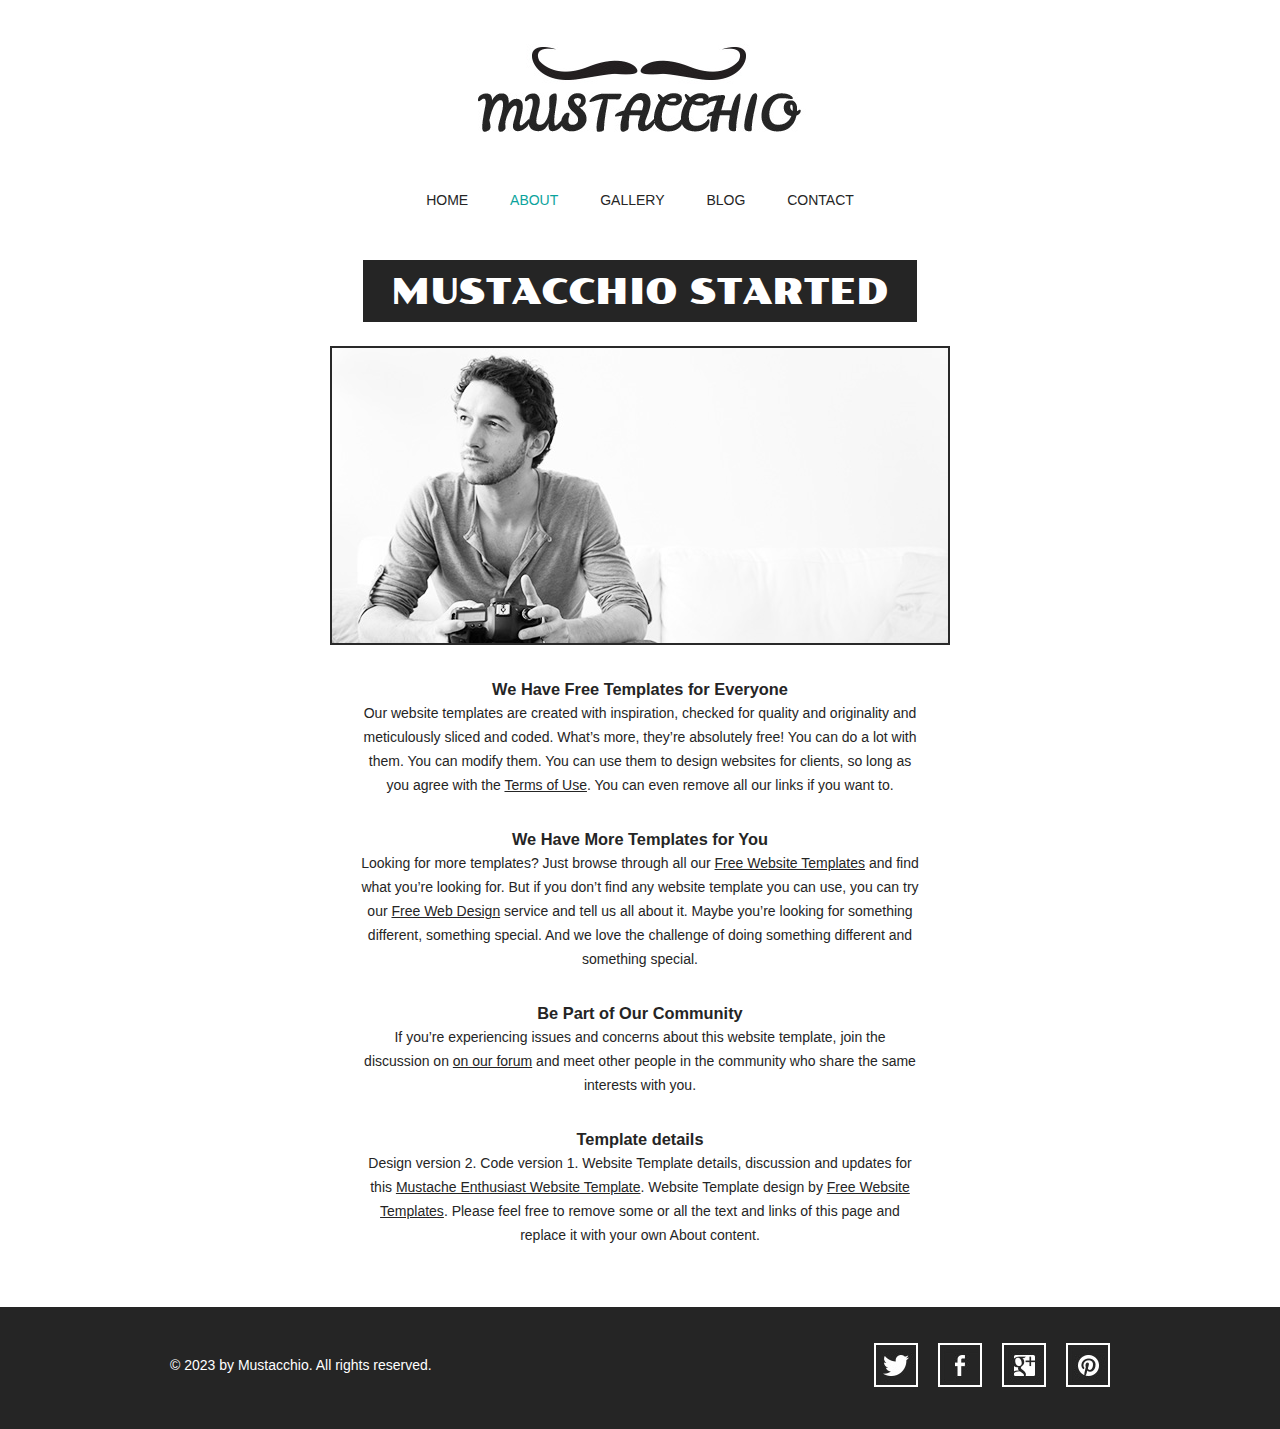
==== about.html @ 91032f8d "First Website" ====
<!doctype html>
<!-- Website Template by freewebsitetemplates.com -->
<html>
<head>
	<meta charset="UTF-8">
	<meta name="viewport" content="width=device-width, initial-scale=1.0">
	<title>About - Mustache Enthusiast</title>
	<link rel="stylesheet" type="text/css" href="css/style.css">
	<link rel="stylesheet" type="text/css" href="css/mobile.css" media="screen and (max-width : 568px)">
	<script type="text/javascript" src="js/mobile.js"></script>
</head>
<body>
	<div id="header">
		<a href="index.html" class="logo">
			<img src="images/logo.jpg" alt="">
		</a>
		<ul id="navigation">
			<li>
				<a href="index.html">home</a>
			</li>
			<li class="selected">
				<a href="about.html">about</a>
			</li>
			<li>
				<a href="gallery.html">gallery</a>
			</li>
			<li>
				<a href="blog.html">blog</a>
			</li>
			<li>
				<a href="contact.html">contact</a>
			</li>
		</ul>
	</div>
	<div id="body">
		<h1><span>mustacchio started</span></h1>
		<div>
			<img src="images/photographer.jpg" alt="">
			<div class="article">
				<h3>We Have Free Templates for Everyone</h3>
				<p>
					Our website templates are created with inspiration, checked for quality and originality and meticulously sliced and coded. What’s more, they’re absolutely free! You can do a lot with them. You can modify them. You can use them to design websites for clients, so long as you agree with the <a href="http://www.freewebsitetemplates.com/about/terms/">Terms of Use</a>. You can even remove all our links if you want to.
				</p>
				<h3>We Have More Templates for You</h3>
				<p>
					Looking for more templates? Just browse through all our <a href="http://www.freewebsitetemplates.com/">Free Website Templates</a> and find what you’re looking for. But if you don’t find any website template you can use, you can try our <a href="http://www.freewebsitetemplates.com/freewebdesign/">Free Web Design</a> service and tell us all about it. Maybe you’re looking for something different, something special. And we love the challenge of doing something different and something special.
				</p>
				<h3>Be Part of Our Community</h3>
				<p>
					If you’re experiencing issues and concerns about this website template, join the discussion on <a href="http://www.freewebsitetemplates.com/forums/">on our forum</a> and meet other people in the community who share the same interests with you.
				</p>
				<h3>Template details</h3>
				<p>
					Design version 2. Code version 1. Website Template details, discussion and updates for this <a href="http://www.freewebsitetemplates.com/discuss/mustacheenthusiast/">Mustache Enthusiast Website Template</a>. Website Template design by <a href="http://www.freewebsitetemplates.com/">Free Website Templates</a>. Please feel free to remove some or all the text and links of this page and replace it with your own About content.
				</p>
			</div>
		</div>
	</div>
	<div id="footer">
		<div>
			<p>&copy; 2023 by Mustacchio. All rights reserved.</p>
			<ul>
				<li>
					<a href="http://freewebsitetemplates.com/go/twitter/" id="twitter">twitter</a>
				</li>
				<li>
					<a href="http://freewebsitetemplates.com/go/facebook/" id="facebook">facebook</a>
				</li>
				<li>
					<a href="http://freewebsitetemplates.com/go/googleplus/" id="googleplus">googleplus</a>
				</li>
				<li>
					<a href="http://pinterest.com/fwtemplates/" id="pinterest">pinterest</a>
				</li>
			</ul>
		</div>
	</div>
</body>
</html>
---- css/style.css ----
/* Website Template by freewebsitetemplates.com */
@font-face {
	font-family: 'poller_oneregular';
	src: url('../fonts/pollerone/pollerone-webfont.eot');
	src: url('../fonts/pollerone/pollerone-webfont.eot?#iefix') format('embedded-opentype'),
		 url('../fonts/pollerone/pollerone-webfont.woff') format('woff'),
		 url('../fonts/pollerone/pollerone-webfont.ttf') format('truetype'),
		 url('../fonts/pollerone/pollerone-webfont.svg#poller_oneregular') format('svg');
}
@font-face {
	font-family: 'leckerli_oneregular';
	src: url('../fonts/leckerlione/leckerlione-regular-webfont.eot');
	src: url('../fonts/leckerlione/leckerlione-regular-webfont.eot?#iefix') format('embedded-opentype'),
		 url('../fonts/leckerlione/leckerlione-regular-webfont.woff') format('woff'),
		 url('../fonts/leckerlione/leckerlione-regular-webfont.ttf') format('truetype'),
		 url('../fonts/leckerlione/leckerlione-regular-webfont.svg#leckerli_oneregular') format('svg');
}

body {
	background: #fff;
	font-family: Arial, Helvetica, sans-serif;
	font-size: 14px;
	font-weight: normal;
	line-height: 1;
	margin: 0;
	min-width: 960px;
	padding: 0;
}
p {
	color: #252525;
	line-height: 24px;
	margin: 0;
	padding: 0;
}
p a {
	color: #252525;
	text-decoration: underline;
}
p a:hover {
	color: #898989;
}
#header {
	margin: 0 auto;
	padding: 44px 0 50px;
	text-align: center;
	width: 960px;
}
#header a.logo {
	display: block;
	margin: 0 auto;
	padding: 0;
	width: 340px;
}
#header a.logo img {
	border: 0;
	display: block;
	margin: 0;
	padding: 0;
}
#header ul {
	margin: 0;
	padding: 56px 0 0;
}
#header ul li {
	display: inline;
	list-style: none;
	margin: 0;
	padding: 0 19px;
}
#header ul li a {
	color: #252525;
	display: inline-block;
	font-family: "Arial Black", Gadget, sans-serif;
	font-size: 14px;
	font-weight: normal;
	margin: 0;
	padding: 0 0 3px;
	text-decoration: none;
	text-transform: uppercase;
}
#header ul li a:hover, #header ul li.selected a {
	color: #0ba39c;
}
#body {
	margin: 0;
	padding: 0 0 30px;
	text-align: center;
}
#body h1 {
	color: #fff;
	display: inline;
	font-family: poller_oneregular;
	font-size: 35px;
	font-weight: normal;
	margin: 0;
	padding: 0;
	text-transform: uppercase;
}
#body h1 span {
	background: #252525;
	display: inline-block;
	padding: 15px 28px 12px;
}
#body > div {
	margin: 0 auto;
	padding: 0;
	width: 960px;
}
#body > div img {
	border: 2px solid #292929;
	margin: 24px 0 0;
	padding: 0;
}
#body > div .article {
	margin: 0 auto;
	padding: 30px 30px 0;
	width: 560px;
}
#body > div .article h2 {
	font-family: "Arial Black", Gadget, sans-serif;
	font-size: 25px;
	font-weight: normal;
	margin: 0 0 30px;
}
#body > div .article h3 {
	color: #252525;
	line-height: 24px;
	margin: 0;
	padding: 0;
}
#body > div .article h4 {
	background: #252525;
	color: #fff;
	display: inline-block;
	font-family: "Arial Black", Gadget, sans-serif;
	font-size: 25px;
	font-weight: normal;
	margin: 0 0 30px;
	padding: 8px 27px 10px;
}
#body > div .article p {
	margin: 0 0 30px;
}
#body div ul {
	margin: 0;
	padding: 24px 10px 0;
	width: 940px;
}
#body div ul li {
	border: 2px solid #1a1a1a;
	display: block;
	list-style: none;
	margin: 0 0 13px;
	overflow: hidden;
	padding: 0;
}
#body div ul li .figure {
	border-right: 2px solid #1a1a1a;
	float: left;
	margin: 0;
	padding: 0;
	width: 376px;
}
#body div ul li img {
	border: 0;
	display: block;
	margin: 0;
	padding: 0;
	opacity: 0.8;
	transition: 0.5s ease-in-out;
}
#body div ul li .figure:hover img {
	opacity: 1;
}
#body div ul li div {
	float: left;
	margin: 0;
	padding: 63px 0 20px;
	width: 558px;
}
#body div ul li div h3 {
	color: #252525;
	font-family: "Arial Black", Gadget, sans-serif;
	font-size: 25px;
	font-weight: normal;
	margin: 0;
	padding: 0;
	text-transform: uppercase;
}
#body div ul li div p {
	padding: 30px 30px 18px;
}
#body div ul li div a.more {
	background: #000;
	color: #fff;
	display: inline-block;
	font-family: "Arial Black", Gadget, sans-serif;
	font-size: 18px;
	font-weight: normal;
	margin: 0;
	padding: 8px 28px;
	text-decoration: none;
	text-transform: uppercase;
}
#body div ul li div a.more:hover {
	color: #252525;
	background: #fff;
	border: 2px solid #252525;
}
#body #featured {
	margin: 0 0 13px;
	padding: 0;
	position: relative;
	width: 100%;
}
#body #featured img {
	border: 0;
	display: block;
	margin: 0;
	padding: 0;
	width: 100%;
}
#body #featured div {
	left: 50%;
	margin-left: -480px;
	margin-top: -171px;
	padding: 0 0 0 470px;
	position: absolute;
	top: 50%;
	text-align: left;
	width: 490px;
}
#body #featured div h2 {
	background: #fff;
	color: #000;
	display: inline-block;
	font-family: poller_oneregular;
	font-size: 20px;
	font-weight: normal;
	margin: 0 0 18px;
	padding: 23px 27px 20px;
	text-transform: uppercase;
}
#body #featured div span {
	background: #252525;
	color: #fff;
	display: inline-block;
	font-size: 20px;
	margin: 7px 0;
	padding: 12px 27px;
}
#body #featured div a {
	background: #0ba39c;
	color: #fff;
	display: inline-block;
	font-size: 16px;
	margin: 15px 0 0;
	padding: 26px 27px 22px;
	text-align: center;
	text-decoration: none;
	text-transform: uppercase;
}
#body #featured div a:hover {
	background: #1fc3bc;
}
#body > ul {
	margin: 0 auto;
	overflow: hidden;
	padding: 24px 0 0;
	width: 960px;
}
#body > ul li {
	display: block;
	float: left;
	margin: 0 10px 20px;
	padding: 0;
	width: 300px;
}
#body > ul li a {
	color: #000;
	display: block;
	font-family: poller_oneregular;
	font-size: 20px;
	font-weight: normal;
	margin: 0;
	padding: 0;
	text-align: center;
	text-decoration: none;
	text-transform: uppercase;
}
#body > ul li a img {
	border: 2px solid #1a1a1a;
	display: block;
	margin: 0;
	padding: 0;
	opacity: .8;
	transition: 0.5s ease-in-out;
}
#body > ul li a:hover img {
	opacity: 1;
}
#body > ul li a span {
	display: block;
	margin: 0;
	padding: 33px 0 0;
}
#body form {
	margin: 0 auto;
	padding: 24px 0 0;
	width: 620px;
}
#body form input, #body form textarea {
	border: 2px solid #252525;
	color: #252525;
	font-family: Arial, Helvetica, sans-serif;
	font-size: 15px;
	font-weight: normal;
	margin: 0 0 37px;
	padding: 20px 10px;
	text-align: center;
	text-transform: uppercase;
	width: 596px;
}
#body form textarea {
	height: 175px;
	overflow: auto;
	resize: none;
}
#body form #send {
	background: #252525;
	color: #fff;
	font-family: "Arial Black", Gadget, sans-serif;
	font-size: 15px;
	font-weight: normal;
	display: inline-block;
	padding: 20px 28px;
	width: auto;
}
#body form #send:hover {
	background: #fff;
	color: #252525;
	cursor: pointer;
}
#footer {
	background: #252525;
	margin: 0;
	padding: 36px 0 42px;
}
#footer div {
	margin: 0 auto;
	overflow: hidden;
	padding: 0;
	width: 960px;
}
#footer div p {
	color: #fff;
	float: left;
	line-height: 44px;
	margin: 0 0 0 10px;
	padding: 0;
}
#footer div ul {
	display: block;
	float: right;
	margin: 0;
	overflow: hidden;
	padding: 0;
	width: 256px;
}
#footer div ul li {
	display: block;
	float: left;
	list-style: none;
	margin: 0 10px;
	padding: 0;
	width: 44px;
}
#footer div ul li a {
	background: url(../images/icons.jpg) no-repeat 0 0;
	display: block;
	height: 44px;
	margin: 0;
	padding: 0;
	text-indent: -99999px;
	width: 44px;
}
#footer div ul li #twitter {
	background-position: 0 0;
}
#footer div ul li #twitter:hover {
	background-position: -44px 0;
}
#footer div ul li #facebook {
	background-position: 0 -44px;
}
#footer div ul li #facebook:hover {
	background-position: -44px -44px;
}
#footer div ul li #googleplus {
	background-position: 0 -88px;
}
#footer div ul li #googleplus:hover {
	background-position: -44px -88px;
}
#footer div ul li #pinterest {
	background-position: 0 -132px;
}
#footer div ul li #pinterest:hover {
	background-position: -44px -132px;
}
---- css/mobile.css ----
/* Website Template by freewebsitetemplates.com */
body {
	min-width: 0;
}
#header {
	padding: 20px 0;
	position: relative;
	width: 100%;
}
#header a.logo {
	width: 80%;
}
#header a.logo img {
	width: 100%;
}
#mobile-navigation {
	background: url(../images/mobile-menu.png) no-repeat 0 0;
	display: block;
	height: 50px;
	margin: 30px auto 0;
	padding: 0;
	width: 50px;
}
#header ul {
	border: 1px solid #fff;
	display: none;
	left: 50%;
	margin-left: -45%;
	padding: 0;
	position: absolute;
	width: 90%;
	z-index: 1001;
}
#header ul li {
	border-top: 1px solid #fff;
	display: block;
	margin: 0;
	padding: 0;
	position: relative;
}
#header > ul > li:first-child {
	border: 0;
}
#header ul li a {
	background: rgba(11, 163, 156, 0.9);
	color: #fff;
	display: block;
	font-family: Arial, Helvetica, sans-serif;
	font-size: 16px;
	font-weight: normal;
	height: 49px;
	line-height: 49px;
	padding: 0 15px;
	text-align: left;
}
#header ul li a:hover, #header ul li.selected a {
	background: rgba(0, 0, 0, 0.9);
	color: #fff;
}
#header ul ul {
	display: none;
	border: 0;
	height: auto;
	left: 0;
	margin: 0;
	position: relative;
	width: 100%;
}
#header ul ul li a {
	text-indent: 15px;
}
#header ul li span {
	background: rgba(11, 163, 156, 0.9) url(../images/mobile-expand.png) no-repeat 0 0;
	border-left: 1px solid #fff;
	display: block;
	height: 49px;
	position: absolute;
	right: 0;
	top: 0;
	width: 50px;
}
#body {
	width: 100%;
}
#body h1 {
	display: block;
	font-size: 20px;
	margin: 0 auto;
	width: 90%;
}
#body h1 span {
	display: block;
	padding: 3%;
	width: 94%;
}
#body > div {
	padding: 0 5%;
	width: 90%;
}
#body > div img {
	margin: 24px 0 30px;
	width: 98%
}
#body > div .article {
	padding: 0;
	width: 100%;
}
#body > div .article h2, #body > div .article h4 {
	font-size: 18px;
	font-weight: bold;
}
#body #featured {
	overflow: hidden;
	margin: 0 0 20px
}
#body #featured img {
	min-width: 960px;
}
#body #featured div {
	left: 0;
	margin: 0;
	padding: 0 2%;
	position: absolute;
	top: 0;
	text-align: left;
	width: 96%;
}
#body #featured div h2 {
	font-size: 14px;
	font-weight: normal;
	margin: 50px 0 10px;
	padding: 8px 5px;
}
#body #featured div span {
	display: block;
	font-size: 14px;
	margin: 10px 0;
	padding: 10px;
}
#body #featured div a {
	font-size: 14px;
	margin: 5px 0 0;
	padding: 10px;
}
#body > ul {
	overflow: visible;
	padding: 0 5%;
	width: 90%;
}
#body ul.gallery {
	padding: 5% 0;
	overflow: hidden;
	width: 100%;
}
#body > ul li {
	float: none;
	margin: 0;
	width: 100%;
}
#body ul.gallery li {
	float: left;
	margin: 0 0 5% 5%;
	width: 42%;
}
#body > ul li a img {
	width: 98%;
}
#body > ul li a span {
	padding: 15px 0;
}
#body div ul {
	margin: 0;
	padding: 20px 0 0;
	width: 100%;
}
#body div ul li {
	overflow: visible;
	padding: 0 0 20px;
	width: 99%;
}
#body div ul li .figure {
	border: 0;
	display: block;
	float: none;
	margin: 0 0 20px;
	width: 100%;
}
#body div ul li .figure img {
	width: 100%;
}
#body div ul li div {
	float: none;
	padding: 0;
	width: 100%;
}
#body div ul li div a.more:hover {
	height: 14px;
	line-height: 14px;
}
#body form {
	width: 100%;
}
#body form input, #body form textarea {
	margin: 0 0 20px;
	padding: 10px;
	width: 84%;
}
#body form #send {
	padding: 10px;
}
#footer {
	padding: 10px 0 25px;
}
#footer div {
	overflow: visible;
	width: 100%;
}
#footer div p {
	float: none;
	margin: 0;
	text-align: center;
}
#footer div ul {
	float: none;
	margin: 0 auto;
	width: 256px;
}
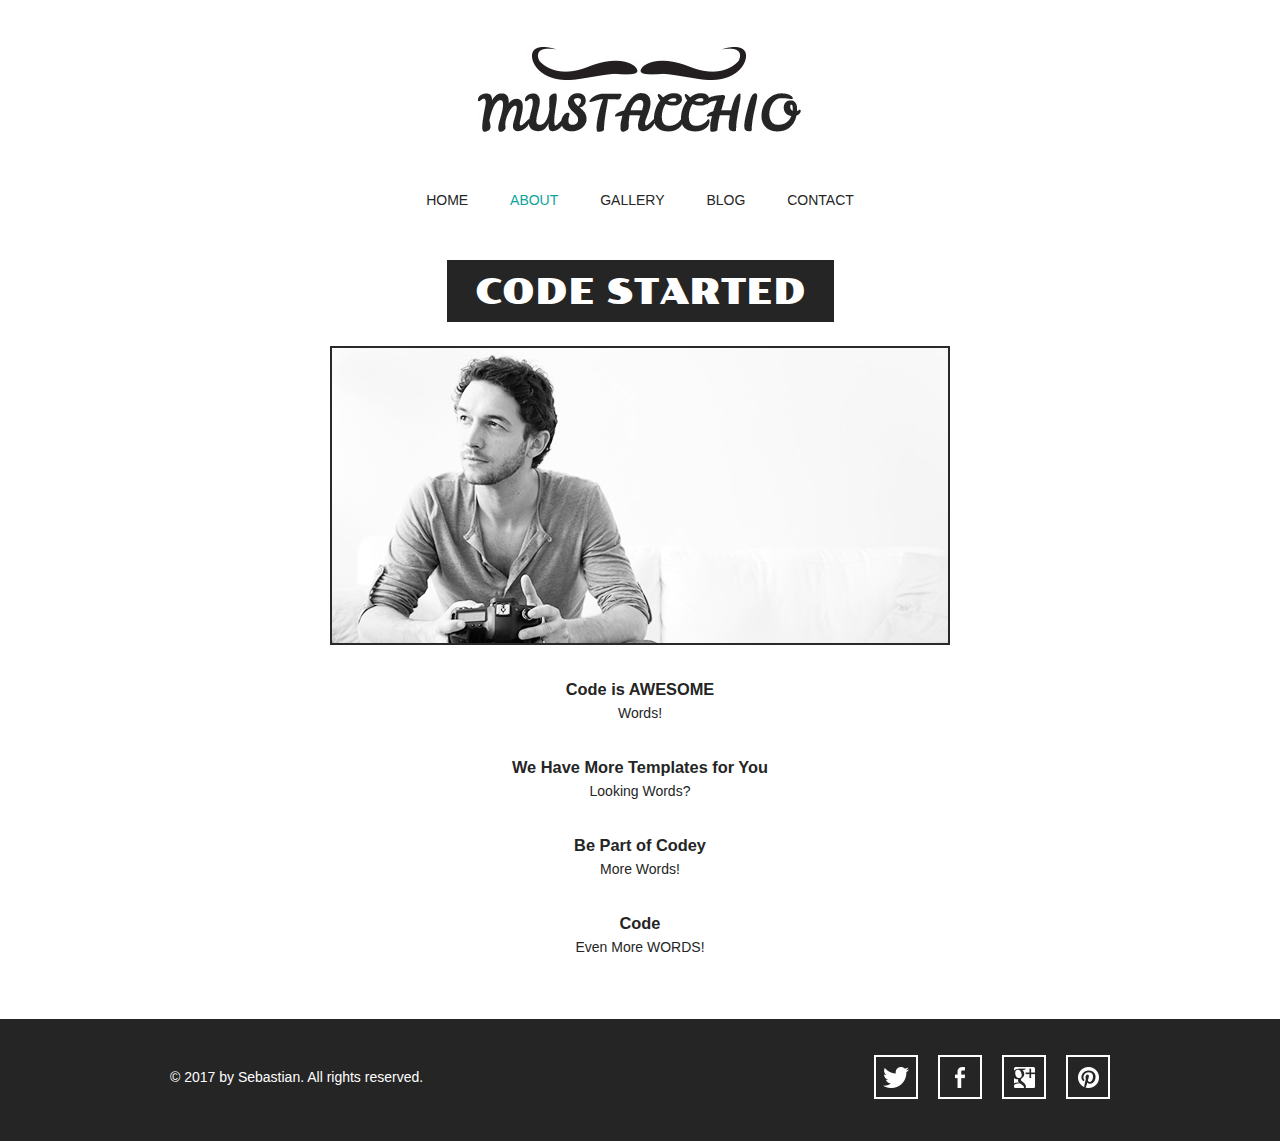
==== commit 76cd4677: "update" ====
--- a/about.html
+++ b/about.html
@@ -1,10 +1,10 @@
 <!doctype html>
-<!-- Website Template by freewebsitetemplates.com -->
+
 <html>
 <head>
 	<meta charset="UTF-8">
 	<meta name="viewport" content="width=device-width, initial-scale=1.0">
-	<title>About - Mustache Enthusiast</title>
+	<title>About - code Enthusiast</title>
 	<link rel="stylesheet" type="text/css" href="css/style.css">
 	<link rel="stylesheet" type="text/css" href="css/mobile.css" media="screen and (max-width : 568px)">
 	<script type="text/javascript" src="js/mobile.js"></script>
@@ -33,44 +33,44 @@
 		</ul>
 	</div>
 	<div id="body">
-		<h1><span>mustacchio started</span></h1>
+		<h1><span>code started</span></h1>
 		<div>
 			<img src="images/photographer.jpg" alt="">
 			<div class="article">
-				<h3>We Have Free Templates for Everyone</h3>
+				<h3>Code is AWESOME</h3>
 				<p>
-					Our website templates are created with inspiration, checked for quality and originality and meticulously sliced and coded. What’s more, they’re absolutely free! You can do a lot with them. You can modify them. You can use them to design websites for clients, so long as you agree with the <a href="http://www.freewebsitetemplates.com/about/terms/">Terms of Use</a>. You can even remove all our links if you want to.
+					Words!
 				</p>
 				<h3>We Have More Templates for You</h3>
 				<p>
-					Looking for more templates? Just browse through all our <a href="http://www.freewebsitetemplates.com/">Free Website Templates</a> and find what you’re looking for. But if you don’t find any website template you can use, you can try our <a href="http://www.freewebsitetemplates.com/freewebdesign/">Free Web Design</a> service and tell us all about it. Maybe you’re looking for something different, something special. And we love the challenge of doing something different and something special.
+					Looking Words?
 				</p>
-				<h3>Be Part of Our Community</h3>
+				<h3>Be Part of Codey</h3>
 				<p>
-					If you’re experiencing issues and concerns about this website template, join the discussion on <a href="http://www.freewebsitetemplates.com/forums/">on our forum</a> and meet other people in the community who share the same interests with you.
+					More Words!
 				</p>
-				<h3>Template details</h3>
+				<h3>Code</h3>
 				<p>
-					Design version 2. Code version 1. Website Template details, discussion and updates for this <a href="http://www.freewebsitetemplates.com/discuss/mustacheenthusiast/">Mustache Enthusiast Website Template</a>. Website Template design by <a href="http://www.freewebsitetemplates.com/">Free Website Templates</a>. Please feel free to remove some or all the text and links of this page and replace it with your own About content.
+					Even More WORDS!
 				</p>
 			</div>
 		</div>
 	</div>
 	<div id="footer">
 		<div>
-			<p>&copy; 2023 by Mustacchio. All rights reserved.</p>
+			<p>&copy; 2017 by Sebastian. All rights reserved.</p>
 			<ul>
 				<li>
-					<a href="http://freewebsitetemplates.com/go/twitter/" id="twitter">twitter</a>
+					<a href="http:// /go/twitter/" id="twitter">twitter</a>
 				</li>
 				<li>
-					<a href="http://freewebsitetemplates.com/go/facebook/" id="facebook">facebook</a>
+					<a href="http:// /go/facebook/" id="facebook">facebook</a>
 				</li>
 				<li>
-					<a href="http://freewebsitetemplates.com/go/googleplus/" id="googleplus">googleplus</a>
+					<a href="http:// /go/googleplus/" id="googleplus">googleplus</a>
 				</li>
 				<li>
-					<a href="http://pinterest.com/fwtemplates/" id="pinterest">pinterest</a>
+					<a href="http://pinterest.com/" id="pinterest">pinterest</a>
 				</li>
 			</ul>
 		</div>
--- a/css/style.css
+++ b/css/style.css
@@ -407,4 +407,7 @@
 }
 #footer div ul li #pinterest:hover {
 	background-position: -44px -132px;
-}+}
+x {
+    height: 295px;
+    width: 238px;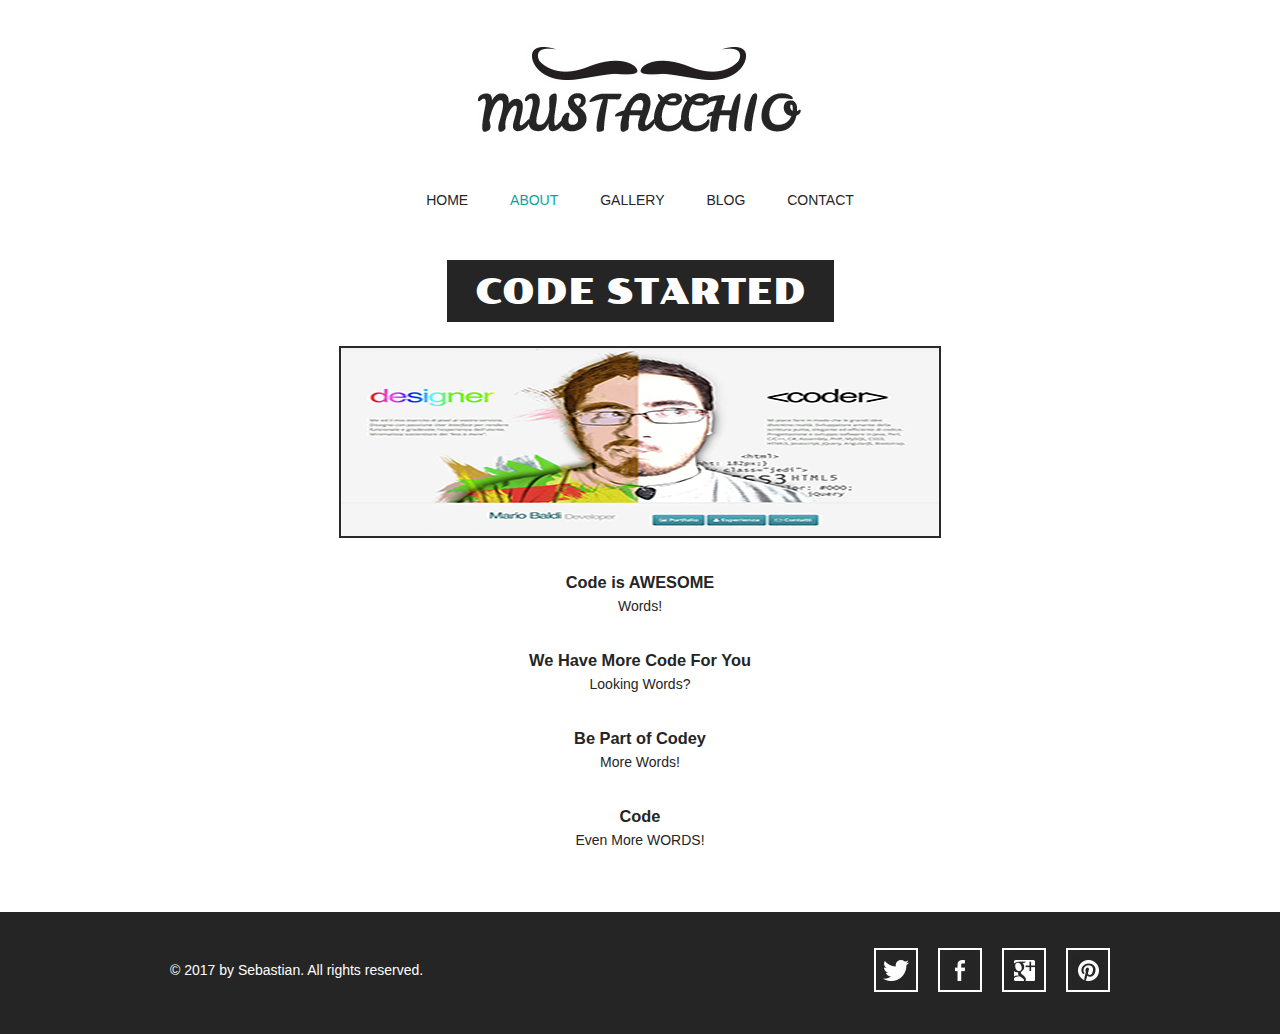
==== commit b27429d7: "update" ====
--- a/about.html
+++ b/about.html
@@ -35,13 +35,13 @@
 	<div id="body">
 		<h1><span>code started</span></h1>
 		<div>
-			<img src="images/photographer.jpg" alt="">
+			<img src="images/grew-a-mustache.jpg" alt="">
 			<div class="article">
 				<h3>Code is AWESOME</h3>
 				<p>
 					Words!
 				</p>
-				<h3>We Have More Templates for You</h3>
+				<h3>We Have More Code For You</h3>
 				<p>
 					Looking Words?
 				</p>
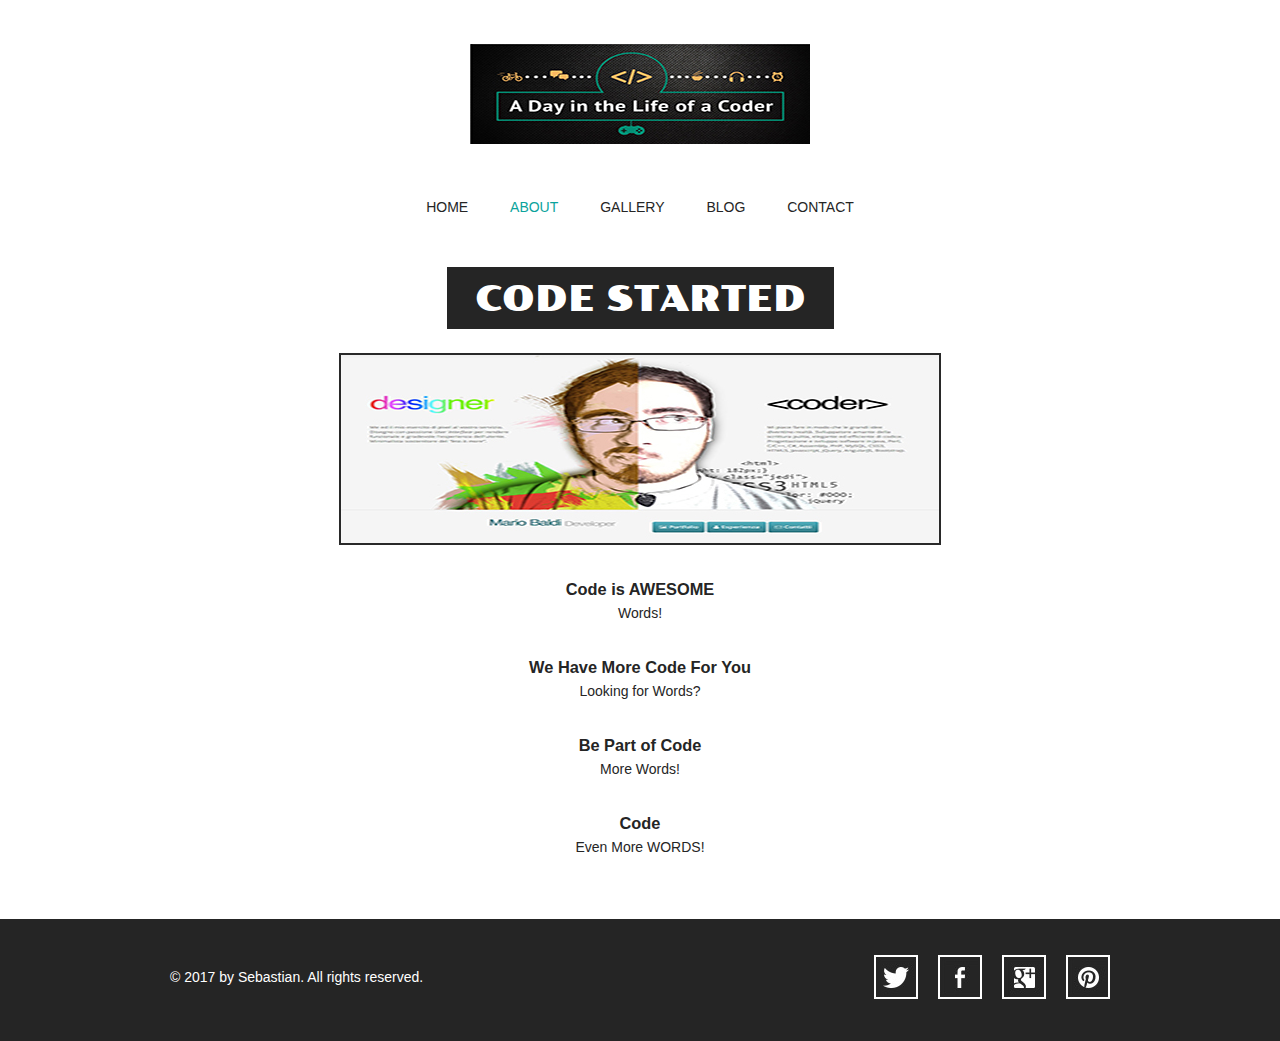
==== commit 9ccfdf9c: "Update about.html" ====
--- a/about.html
+++ b/about.html
@@ -43,9 +43,9 @@
 				</p>
 				<h3>We Have More Code For You</h3>
 				<p>
-					Looking Words?
+					Looking for Words?
 				</p>
-				<h3>Be Part of Codey</h3>
+				<h3>Be Part of Code</h3>
 				<p>
 					More Words!
 				</p>
